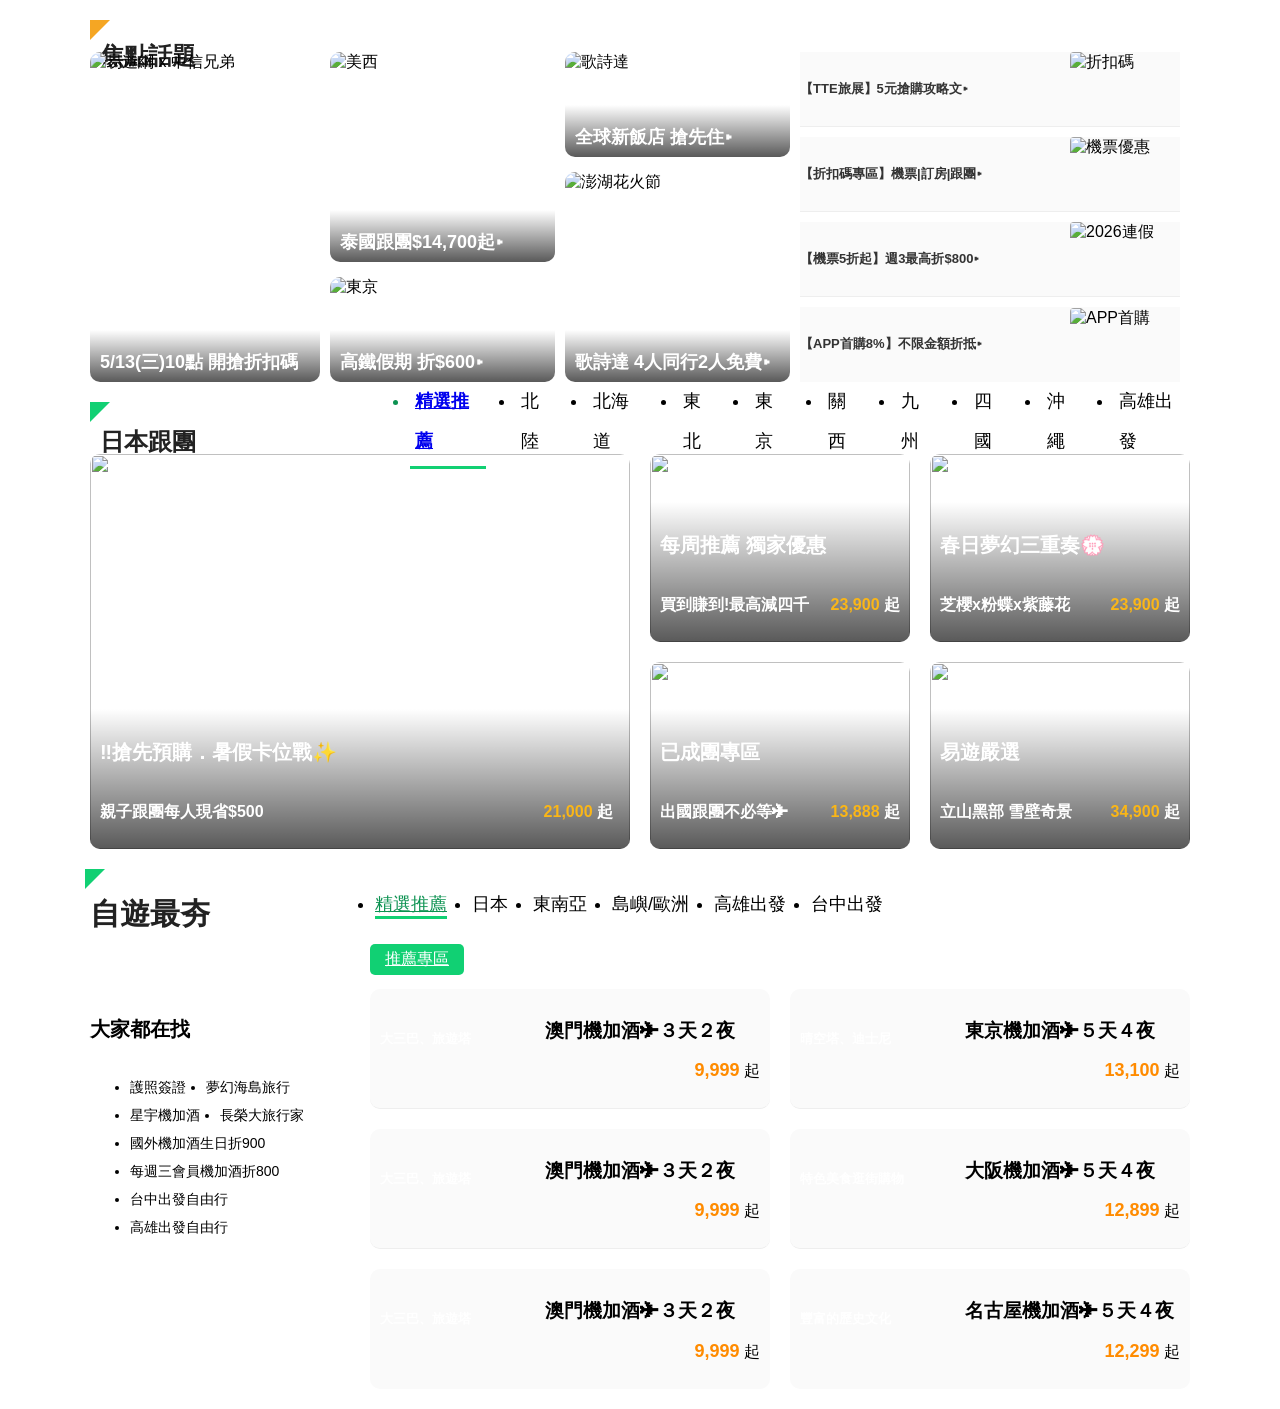
==== gridHW/grid.html @ a6bfbb4c "gridHW" ====
<!doctype html>
<html lang="zh-TW">
  <head>
    <meta charset="UTF-8" />
    <meta name="viewport" content="width=device-width, initial-scale=1.0" />
    <title>焦點話題</title>
    <link rel="stylesheet" href="/reset.css" />
    <style>
      body {
        font-family: "Microsoft JhengHei", "PingFang TC", sans-serif;
        background: #fff;
      }

      .focus-part {
        width: 1100px;
        margin: 20px auto;
      }

      .focus-part-title {
        display: flex;
        align-items: center;
        gap: 0px;
        margin-bottom: 12px;
        position: relative;
      }

      .triangle {
        width: 0;
        height: 0;
        border-top: 20px solid #f5a623;
        border-right: 20px solid transparent;
      }

      .focus-part-title h2 {
        font-size: 24px;
        font-weight: bold;
        color: #222;
        position: absolute;
        left: 10px;
        top: 0;
      }
      .focus-part-content {
        display: grid;
        grid-template-columns: 230px 460px 380px;
        gap: 10px;
      }
      .focus-left {
        width: 230px;
        height: 330px;
      }

      .focus-left .card {
        width: 100%;
        height: 100%;
        position: relative;
        overflow: hidden;
        border-radius: 10px;
      }

      .focus-left .card img {
        width: 100%;
        height: 100%;
        object-fit: cover;
        display: block;
      }

      .focus-middle {
        display: grid;
        grid-template-columns: 1fr 1fr;
        gap: 10px;
        height: 330px;
      }

      .middle-col-left {
        display: grid;
        grid-template-rows: 210px 105px;
        gap: 15px;
      }

      .middle-col-right {
        display: grid;
        grid-template-rows: 105px 210px;
        gap: 15px;
      }

      .focus-middle .card {
        position: relative;
        overflow: hidden;
        border-radius: 10px;
        cursor: pointer;
      }

      .focus-middle .card img {
        width: 100%;
        height: 100%;
        object-fit: cover;
        display: block;
      }

      .card-label {
        position: absolute;
        bottom: 0;
        left: 0;
        right: 0;
        background: linear-gradient(transparent, rgba(0, 0, 0, 0.65));
        color: #fff;
        font-size: 18px;
        font-weight: bold;
        padding: 20px 10px 8px;
      }

      .focus-right {
        display: grid;
        grid-template-rows: repeat(4, 1fr);
        gap: 10px;
        height: 330px;
      }

      .focus-right-row {
        display: grid;
        grid-template-columns: 1fr 110px;
        column-gap: 8px;
        align-items: center;
        border-bottom: 1px solid #eee;
        background-color: #fafafa;
      }

      .focus-right-row:last-child {
        border-bottom: none;
      }

      .focus-right-row p {
        font-size: 13px;
        color: #333;
        cursor: pointer;
        line-height: 1.4;
        font-weight: 700;
      }

      .focus-right-row p:hover {
        color: #e87722;
      }

      .focus-right-row img {
        width: 112px;
        height: 74px;
        object-fit: cover;
        border-radius: 4px;
        display: block;
      }
      .jp-part {
        width: 1100px;
        margin: 20px auto;
      }
      .jp-part-title {
        display: flex;
        align-items: center;
        gap: 0px;
        margin-bottom: 12px;
        position: relative;
        height: 40px;
        line-height: 40px;
      }
      .jp-part-title .triangle {
        width: 0;
        height: 0;
        border-top: 20px solid #11d073;
        border-right: 20px solid transparent;
        position: relative;
        top: -10px;
      }
      .jp-part-title h2 {
        font-size: 24px;
        font-weight: bold;
        color: #222;
        position: absolute;
        left: 10px;
        top: 0;
      }
      .jp-part-title ul {
        display: flex;
        position: absolute;
        left: 280px;
        gap: 30px;
      }
      .jp-part-title li {
        font-size: 18px;
        padding: 5px;
      }
      .jp-part-title li:nth-child(1) {
        color: #0c9251;
        font-weight: 700;
        border-bottom: 3px solid #11d073;
      }
      .jp-part-content {
        display: grid;
        grid-template-columns: 540px 260px 260px;
        gap: 20px;
      }
      .jp-part-left {
        width: 540px;
        height: 395px;
      }
      .jp-part-left .jp-card {
        width: 100%;
        height: 100%;
        position: relative;
        overflow: hidden;
        border-radius: 10px;
      }

      .jp-part-left .jp-card img {
        width: 100%;
        height: 100%;
        object-fit: cover;
        display: block;
      }
      .jp-card-left-label {
        position: absolute;
        bottom: 0;
        left: 0;
        right: 0;
        display: flex;
        flex-wrap: wrap;
        background: linear-gradient(transparent, rgba(0, 0, 0, 0.65));
        color: #fff;
        font-size: 13px;
        font-weight: bold;
        padding: 10px;
      }
      .jp-card-left-label h3 {
        width: 540px;
        font-size: 20px;
      }
      .jp-card-left-label p {
        font-size: 16px;
      }
      .jp-card-left-label-price {
        display: flex;
        gap: 280px;
      }
      .jp-card-left-label-price span {
        color: #fab617;
      }
      .jp-part-middle {
        display: grid;
        grid-template-rows: 187.5px 187.5px;
        gap: 20px;
      }
      .jp-part-middle .jp-card {
        position: relative;
        overflow: hidden;
        border-radius: 10px;
        cursor: pointer;
      }

      .jp-part-middle .jp-card img {
        width: 100%;
        height: 100%;
        object-fit: cover;
        display: block;
      }
      .jp-part-right {
        display: grid;
        grid-template-rows: 187.5px 187.5px;
        gap: 20px;
      }
      .jp-part-right .jp-card {
        position: relative;
        overflow: hidden;
        border-radius: 10px;
        cursor: pointer;
      }

      .jp-part-right .jp-card img {
        width: 100%;
        height: 100%;
        object-fit: cover;
        display: block;
      }
      .jp-card-label {
        position: absolute;
        bottom: 0;
        left: 0;
        right: 0;
        display: flex;
        flex-wrap: wrap;
        background: linear-gradient(transparent, rgba(0, 0, 0, 0.65));
        color: #fff;
        font-size: 13px;
        font-weight: bold;
        padding: 10px;
      }
      .jp-card-label h3 {
        width: 240px;
        font-size: 20px;
      }
      .jp-card-label p {
        font-size: 16px;
      }
      .jp-card-label-price {
        display: flex;
        width: 240px;
        justify-content: space-between;
      }
      .jp-card-label-price span {
        color: #fab617;
      }
      .solo-part {
        width: 1100px;
        margin: 20px auto;
        display: grid;
        grid-template-columns: 260px 820px;
        gap: 20px;
      }
      .solo-part-left {
        display: grid;
        grid-template-rows: 100px 400px;
        gap: 20px;
      }
      .solo-part-right {
        display: grid;
        grid-template-rows: 100px 400px;
        gap: 20px;
      }
      .solo-part-left-top .triangle {
        width: 0;
        height: 0;
        border-top: 20px solid #11d073;
        border-right: 20px solid transparent;
        position: relative;
        top: 0;
        left: -5px;
      }
      .solo-part-left-top {
        position: relative;
      }
      .solo-part-left-top h2 {
        font-size: 30px;
        font-weight: bold;
        color: #222;
        position: absolute;
        left: 10px;
        top: 0;
        text-indent: -10px;
      }
      /* .solo-part-left-aside {
        margin-top: -50px;
      } */
      .solo-part-left-aside ul {
        display: flex;
        flex-wrap: wrap;
        margin-bottom: 20px;
      }
      .solo-part-left-aside h4 {
        font-size: 20px;
        font-weight: 700;
      }
      .solo-part-left-aside li {
        font-size: 14px;
        margin-right: 20px;
        padding-top: 10px;
      }
      .solo-part-right-top ul {
        display: flex;
        gap: 25px;
        font-size: 18px;
        padding: 5px;
      }
      .solo-part-right-top ul li a:nth-child(1) {
        color: #0c9251;
      }
      .solo-part-right-top ul li:nth-child(1) {
        border-bottom: 3px solid #11d073;
      }
      .commend {
        width: 84px;
        background-color: #11d073;
        font-size: 16px;
        color: #fff;
        padding: 5px;
        border-radius: 5px;
        margin-top: 20px;
        display: block;
        text-align: center;
      }
      .solo-part-right-bottom-card {
        display: grid;
        grid-template-columns: 400px 400px;
        gap: 20px;
      }
      .solo-part-right-bottom-card-left {
        display: grid;
        grid-template-rows: 120px 120px 120px;
        gap: 20px;
      }
      .solo-part-right-bottom-card-right {
        display: grid;
        grid-template-rows: 120px 120px 120px;
        gap: 20px;
      }
      .solo-part-right-bottom-card-left-card {
        display: grid;
        grid-template-columns: 165px 1fr;
        column-gap: 20px;
        align-items: center;
        border-bottom: 1px solid #eee;
        background-color: #fafafa;
        border-radius: 10px;
        position: relative;
        /* overflow: hidden; */
      }
      .solo-part-right-bottom-card-left-card:last-child {
        border-bottom: none;
      }
      .solo-part-right-bottom-card-left-card-img img {
        border-radius: 10px;
      }
      .solo-part-right-bottom-card-left-card-img {
        position: relative;
      }
      .solo-part-right-bottom-card-left-card-label {
        position: absolute;
        bottom: 0;
        left: 0;
        right: 0;
        display: flex;
        flex-wrap: wrap;
        color: #fff;
        font-size: 13px;
        font-weight: bold;
        padding: 10px;
      }

      .solo-part-right-bottom-card-left-card-info h3 {
        position: absolute;
        top: 10px;
        left: 175px;
        font-weight: 700;
      }
      .solo-part-right-bottom-card-left-card-info p {
        position: absolute;
        bottom: 10px;
        right: 10px;
      }
      .solo-part-right-bottom-card-left-card-info span {
        color: #ff8b00;
        font-size: 18px;
        font-weight: 700;
      }
    </style>
  </head>
  <body>
    <section class="focus-part">
      <div class="focus-part-title">
        <div class="triangle"></div>
        <h2>焦點話題</h2>
      </div>

      <div class="focus-part-content">
        <div class="focus-left">
          <div class="card">
            <img
              src="https://image.cdn-eztravel.com.tw/UryiumKiUZ8puaPNFgQJil95Fr86h44abIydM0UdWkk/g:ce/q:95/aHR0cHM6Ly9ldmVudC5jZG4tZXp0cmF2ZWwuY29tLnR3L2hwaW1nL2FwcC81NjB4ODIwLzU2MHg4MjBfMjAyNlRURS5qcGc.jpg"
              alt="易遊網 x 中信兄弟"
            />

            <div class="card-label">5/13(三)10點 開搶折扣碼</div>
          </div>
        </div>
        <div class="focus-middle">
          <div class="middle-col-left">
            <div class="card">
              <img
                src="https://image.cdn-eztravel.com.tw/H6WOyfln3xebbD63BdrCKtCYf8c6n-lq7006pv1b7wQ/g:ce/q:95/aHR0cHM6Ly9ldmVudC5jZG4tZXp0cmF2ZWwuY29tLnR3L2hwaW1nL2hwL2Jhbm5lci8yMzB4MjEwLzIzMHgyMTBfMjAyMzExMDFBLnBuZw.png"
                alt="美西"
              />
              <div class="card-label">泰國跟團$14,700起▸</div>
            </div>

            <div class="card">
              <img
                src="https://image.cdn-eztravel.com.tw/KYU7NGY8cykO65XGDhWC3l9FUyxiojyuZNgME-R9Oms/g:ce/q:95/aHR0cHM6Ly9ldmVudC5jZG4tZXp0cmF2ZWwuY29tLnR3L2hwaW1nL2hwL2Jhbm5lci8yMzB4MTA0LzIzMHgxMDRfMjAyMTA4MTJBLnBuZw.png"
                alt="東京"
              />
              <div class="card-label">高鐵假期 折$600▸</div>
            </div>
          </div>

          <div class="middle-col-right">
            <div class="card">
              <img
                src="https://image.cdn-eztravel.com.tw/Hn4gYjaYym7bq9-GZsmFRqYyA7c2MPDLaSLsVJZ6jmo/g:ce/q:95/aHR0cHM6Ly9ldmVudC5jZG4tZXp0cmF2ZWwuY29tLnR3L2hwaW1nL2hwL2Jhbm5lci8yMzB4MTA0LzIzMHgxMDRfMjAyMzAzMjhBLnBuZw.png"
                alt="歌詩達"
              />
              <div class="card-label">全球新飯店 搶先住▸</div>
            </div>

            <div class="card">
              <img
                src="https://image.cdn-eztravel.com.tw/RDL3lpPJ97wz5kMa_yVNiDjeR0wvht6wNMXFY4dmxqI/g:ce/q:95/aHR0cHM6Ly9ldmVudC5jZG4tZXp0cmF2ZWwuY29tLnR3L2hwaW1nL2hwL2Jhbm5lci8yMzB4MjEwLzIzMHgyMTBfMjI4XzAxMDYuanBn.jpg"
                alt="澎湖花火節"
              />
              <div class="card-label">歌詩達 4人同行2人免費▸</div>
            </div>
          </div>
        </div>

        <div class="focus-right">
          <div class="focus-right-row">
            <p>【TTE旅展】5元搶購攻略文▸</p>
            <img
              src="https://image.cdn-eztravel.com.tw/dEMw5W7QSKkCVuJ74qTbBcFLY8v6TxteXNKL4uL64Bs/g:ce/q:95/aHR0cHM6Ly9ldmVudC5jZG4tZXp0cmF2ZWwuY29tLnR3L2hwaW1nL2FwcC8yNjZ4MjAwLzI2NngyMDBfMjAyNlRURS5qcGc.jpg"
              alt="折扣碼"
            />
          </div>
          <div class="focus-right-row">
            <p>【折扣碼專區】機票|訂房|跟團▸</p>
            <img
              src="https://image.cdn-eztravel.com.tw/0IQrFcwVYp1UvFFq7J-fF23FEW3vy7ENYFQ9EnI--LM/g:ce/q:95/aHR0cHM6Ly9ldmVudC5jZG4tZXp0cmF2ZWwuY29tLnR3L2hwaW1nL2FwcC9hcHBuZXdzLzI0OHgxNzBfMjAyMjA1MjUuanBn.jpg"
              alt="機票優惠"
            />
          </div>
          <div class="focus-right-row">
            <p>【機票5折起】週3最高折$800▸</p>
            <img
              src="https://image.cdn-eztravel.com.tw/MrcYn7vhnVPpsBZ2iheyjCsLHGNXYdxxtrJEhd4TiVg/g:ce/q:95/aHR0cHM6Ly9ldmVudC5jZG4tZXp0cmF2ZWwuY29tLnR3L2hwaW1nL2FwcC8yNjZ4MjAwLzI2NngyMDBfZmxpZ2h0XzA0MjYuanBn.jpg"
              alt="2026連假"
            />
          </div>
          <div class="focus-right-row">
            <p>【APP首購8%】不限金額折抵▸</p>
            <img
              src="https://image.cdn-eztravel.com.tw/4GODf7wAZdzQeUK17P07PO89M8cOXHZdX76sKoP4q8A/g:ce/q:95/aHR0cHM6Ly9ldmVudC5jZG4tZXp0cmF2ZWwuY29tLnR3L2hwaW1nL2FwcC8yNjZ4MjAwLzIwMjUxMjIzX2FwcF9maXJzdF9wdXJjaGFzZWRfMjAyNl9RMV8yNjZ4MjAwLmpwZw.jpg"
              alt="APP首購"
            />
          </div>
        </div>
      </div>
    </section>

    <section class="jp-part">
      <div class="jp-part-title">
        <div class="triangle"></div>
        <h2>日本跟團</h2>
        <ul>
          <li><a href="#">精選推薦</a></li>
          <li>北陸</li>
          <li>北海道</li>
          <li>東北</li>
          <li>東京</li>
          <li>關西</li>
          <li>九州</li>
          <li>四國</li>
          <li>沖繩</li>
          <li>高雄出發</li>
        </ul>
      </div>

      <div class="jp-part-content">
        <div class="jp-part-left">
          <div class="jp-card">
            <img src="/HTML_CSS/gridHW/image/summer2026_768x400.jpg" alt="" />
            <div class="jp-card-left-label">
              <h3>‼️搶先預購．暑假卡位戰✨</h3>

              <div class="jp-card-left-label-price">
                <p>親子跟團每人現省$500</p>
                <p>
                  <span>21,000</span>
                  起
                </p>
              </div>
            </div>
          </div>
        </div>
        <div class="jp-part-middle">
          <div class="jp-card">
            <img src="/HTML_CSS/gridHW/image/JP_2386427915.jpg" alt="" />
            <div class="jp-card-label">
              <h3>每周推薦 獨家優惠</h3>

              <div class="jp-card-label-price">
                <p>買到賺到!最高減四千</p>
                <p>
                  <span>23,900</span>
                  起
                </p>
              </div>
            </div>
          </div>
          <div class="jp-card">
            <img src="/HTML_CSS/gridHW/image/AU_589626593.jpg" alt="" />
            <div class="jp-card-label">
              <h3>已成團專區</h3>

              <div class="jp-card-label-price">
                <p>出國跟團不必等✈</p>
                <p>
                  <span>13,888</span>
                  起
                </p>
              </div>
            </div>
          </div>
        </div>
        <div class="jp-part-right">
          <div class="jp-card">
            <img src="/HTML_CSS/gridHW/image/JP_387095311.jpg" alt="" />
            <div class="jp-card-label">
              <h3>春日夢幻三重奏💮</h3>

              <div class="jp-card-label-price">
                <p>芝櫻x粉蝶x紫藤花</p>
                <p>
                  <span>23,900</span>
                  起
                </p>
              </div>
            </div>
          </div>
          <div class="jp-card">
            <img src="/HTML_CSS/gridHW/image/FRN0000019425.png" alt="" />
            <div class="jp-card-label">
              <h3>易遊嚴選</h3>
              <div class="jp-card-label-price">
                <p>立山黑部 雪壁奇景</p>

                <p>
                  <span>34,900</span>
                  起
                </p>
              </div>
            </div>
          </div>
        </div>
      </div>
    </section>

    <section class="solo-part">
      <div class="solo-part-left">
        <div class="solo-part-left-top">
          <div class="triangle"></div>
          <h2>自遊最夯</h2>
        </div>

        <div class="solo-part-left-aside">
          <h4>大家都在找</h4>
          <ul>
            <li>護照簽證</li>
            <li>夢幻海島旅行</li>
            <li>星宇機加酒</li>
            <li>長榮大旅行家</li>
            <li>國外機加酒生日折900</li>
            <li>每週三會員機加酒折800</li>
            <li>台中出發自由行</li>
            <li>高雄出發自由行</li>
          </ul>
          <div class="solo-part-left-card">
            <img
              src="/HTML_CSS/gridHW/image/華航精緻旅遊2.0_468x342.jpg"
              alt=""
            />
          </div>
        </div>
      </div>
      <div class="solo-part-right">
        <div class="solo-part-right-top">
          <ul>
            <li><a href="#">精選推薦</a></li>
            <li>日本</li>
            <li>東南亞</li>
            <li>島嶼/歐洲</li>
            <li>高雄出發</li>
            <li>台中出發</li>
          </ul>
          <a href="#" class="commend">推薦專區</a>
        </div>
        <div class="solo-part-right-bottom">
          <div class="solo-part-right-bottom-card">
            <div class="solo-part-right-bottom-card-left">
              <div class="solo-part-right-bottom-card-left-card">
                <div class="solo-part-right-bottom-card-left-card-img">
                  <img
                    src="https://image.cdn-eztravel.com.tw/vmeJWBmCchvVxWcsL5Et58OiNQZMNjM6hWb7vNys1HY/rs:fit:1000:600:1/g:ce/q:95/aHR0cHM6Ly9ob3RlbC5jZG4tZXp0cmF2ZWwuY29tLnR3L2h0Zi9mcmcvRlhIL2FyZWFfMjAzL-a-s-mWgDI2NlgyMDAuanBn.jpg"
                    alt=""
                  />
                  <div class="solo-part-right-bottom-card-left-card-label">
                    大三巴、旅遊塔
                  </div>
                </div>

                <div class="solo-part-right-bottom-card-left-card-info">
                  <h3>澳門機加酒✈３天２夜</h3>
                  <p>
                    <span>9,999</span>
                    起
                  </p>
                </div>
              </div>
              <div class="solo-part-right-bottom-card-left-card">
                <div class="solo-part-right-bottom-card-left-card-img">
                  <img
                    src="https://image.cdn-eztravel.com.tw/6oquADtl2WX4Jts2PjwLoNXd2ZzrIDik0xPDY0W1DMg/rs:fit:1000:600:1/g:ce/q:95/aHR0cHM6Ly9ob3RlbC5jZG4tZXp0cmF2ZWwuY29tLnR3L2h0Zi9mcmcvRlhIL2FyZWFfMjAyL2Jhbmdrb2tfMDIuanBn.jpg"
                    alt=""
                  />
                  <div class="solo-part-right-bottom-card-left-card-label">
                    大三巴、旅遊塔
                  </div>
                </div>

                <div class="solo-part-right-bottom-card-left-card-info">
                  <h3>澳門機加酒✈３天２夜</h3>
                  <p>
                    <span>9,999</span>
                    起
                  </p>
                </div>
              </div>
              <div class="solo-part-right-bottom-card-left-card">
                <div class="solo-part-right-bottom-card-left-card-img">
                  <img
                    src="https://image.cdn-eztravel.com.tw/S1rtfR0GUDbwKzUDo1tA4ezQdr-hASOrwM3BDanRcQQ/rs:fit:1000:600:1/g:ce/q:95/aHR0cHM6Ly9ob3RlbC5jZG4tZXp0cmF2ZWwuY29tLnR3L2h0Zi9mcmcvRlhIL2FyZWFfMjAxL29raW5hd2FfMDMuanBn.jpg"
                    alt=""
                  />
                  <div class="solo-part-right-bottom-card-left-card-label">
                    大三巴、旅遊塔
                  </div>
                </div>

                <div class="solo-part-right-bottom-card-left-card-info">
                  <h3>澳門機加酒✈３天２夜</h3>
                  <p>
                    <span>9,999</span>
                    起
                  </p>
                </div>
              </div>
            </div>
            <div class="solo-part-right-bottom-card-right">
              <div class="solo-part-right-bottom-card-left-card">
                <div class="solo-part-right-bottom-card-left-card-img">
                  <img
                    src="https://image.cdn-eztravel.com.tw/nx8BUldCjiYaZzsu-PWg97095IUtKYBhS5kRScx6E00/rs:fit:1000:600:1/g:ce/q:95/aHR0cHM6Ly9ob3RlbC5jZG4tZXp0cmF2ZWwuY29tLnR3L2h0Zi9mcmcvRlhIL2FyZWFfMjAxL3Rva3lvXzAxLmpwZw.jpg"
                    alt=""
                  />
                  <div class="solo-part-right-bottom-card-left-card-label">
                    晴空塔、迪士尼
                  </div>
                </div>

                <div class="solo-part-right-bottom-card-left-card-info">
                  <h3>東京機加酒✈５天４夜</h3>
                  <p>
                    <span>13,100</span>
                    起
                  </p>
                </div>
              </div>
              <div class="solo-part-right-bottom-card-left-card">
                <div class="solo-part-right-bottom-card-left-card-img">
                  <img
                    src="https://image.cdn-eztravel.com.tw/Le8YGTXFZgglS6ddQsO37D-l5LmAz-omwZAaOYdemVo/rs:fit:1000:600:1/g:ce/q:95/aHR0cHM6Ly9ob3RlbC5jZG4tZXp0cmF2ZWwuY29tLnR3L2h0Zi9mcmcvRlhIL2FyZWFfMjAxL29zYWthXzAyLmpwZw.jpg"
                    alt=""
                  />
                  <div class="solo-part-right-bottom-card-left-card-label">
                    特色美食逛街購物
                  </div>
                </div>

                <div class="solo-part-right-bottom-card-left-card-info">
                  <h3>大阪機加酒✈５天４夜</h3>
                  <p>
                    <span>12,899</span>
                    起
                  </p>
                </div>
              </div>
              <div class="solo-part-right-bottom-card-left-card">
                <div class="solo-part-right-bottom-card-left-card-img">
                  <img
                    src="https://image.cdn-eztravel.com.tw/lPBDNeXYDpVD_nLLSRbZ6ySoArw77gLOV9Kzs4OYksE/rs:fit:1000:600:1/g:ce/q:95/aHR0cHM6Ly9ldmVudC5jZG4tZXp0cmF2ZWwuY29tLnR3L2hwaW1nL2FwcC8yNjZ4MjAwLzI2NngyMDBfanhfbmdvLnBuZw.png"
                    alt=""
                  />
                  <div class="solo-part-right-bottom-card-left-card-label">
                    豐富的歷史文化
                  </div>
                </div>

                <div class="solo-part-right-bottom-card-left-card-info">
                  <h3>名古屋機加酒✈５天４夜</h3>
                  <p>
                    <span>12,299</span>
                    起
                  </p>
                </div>
              </div>
            </div>
          </div>
        </div>
      </div>
    </section>
  </body>
</html>
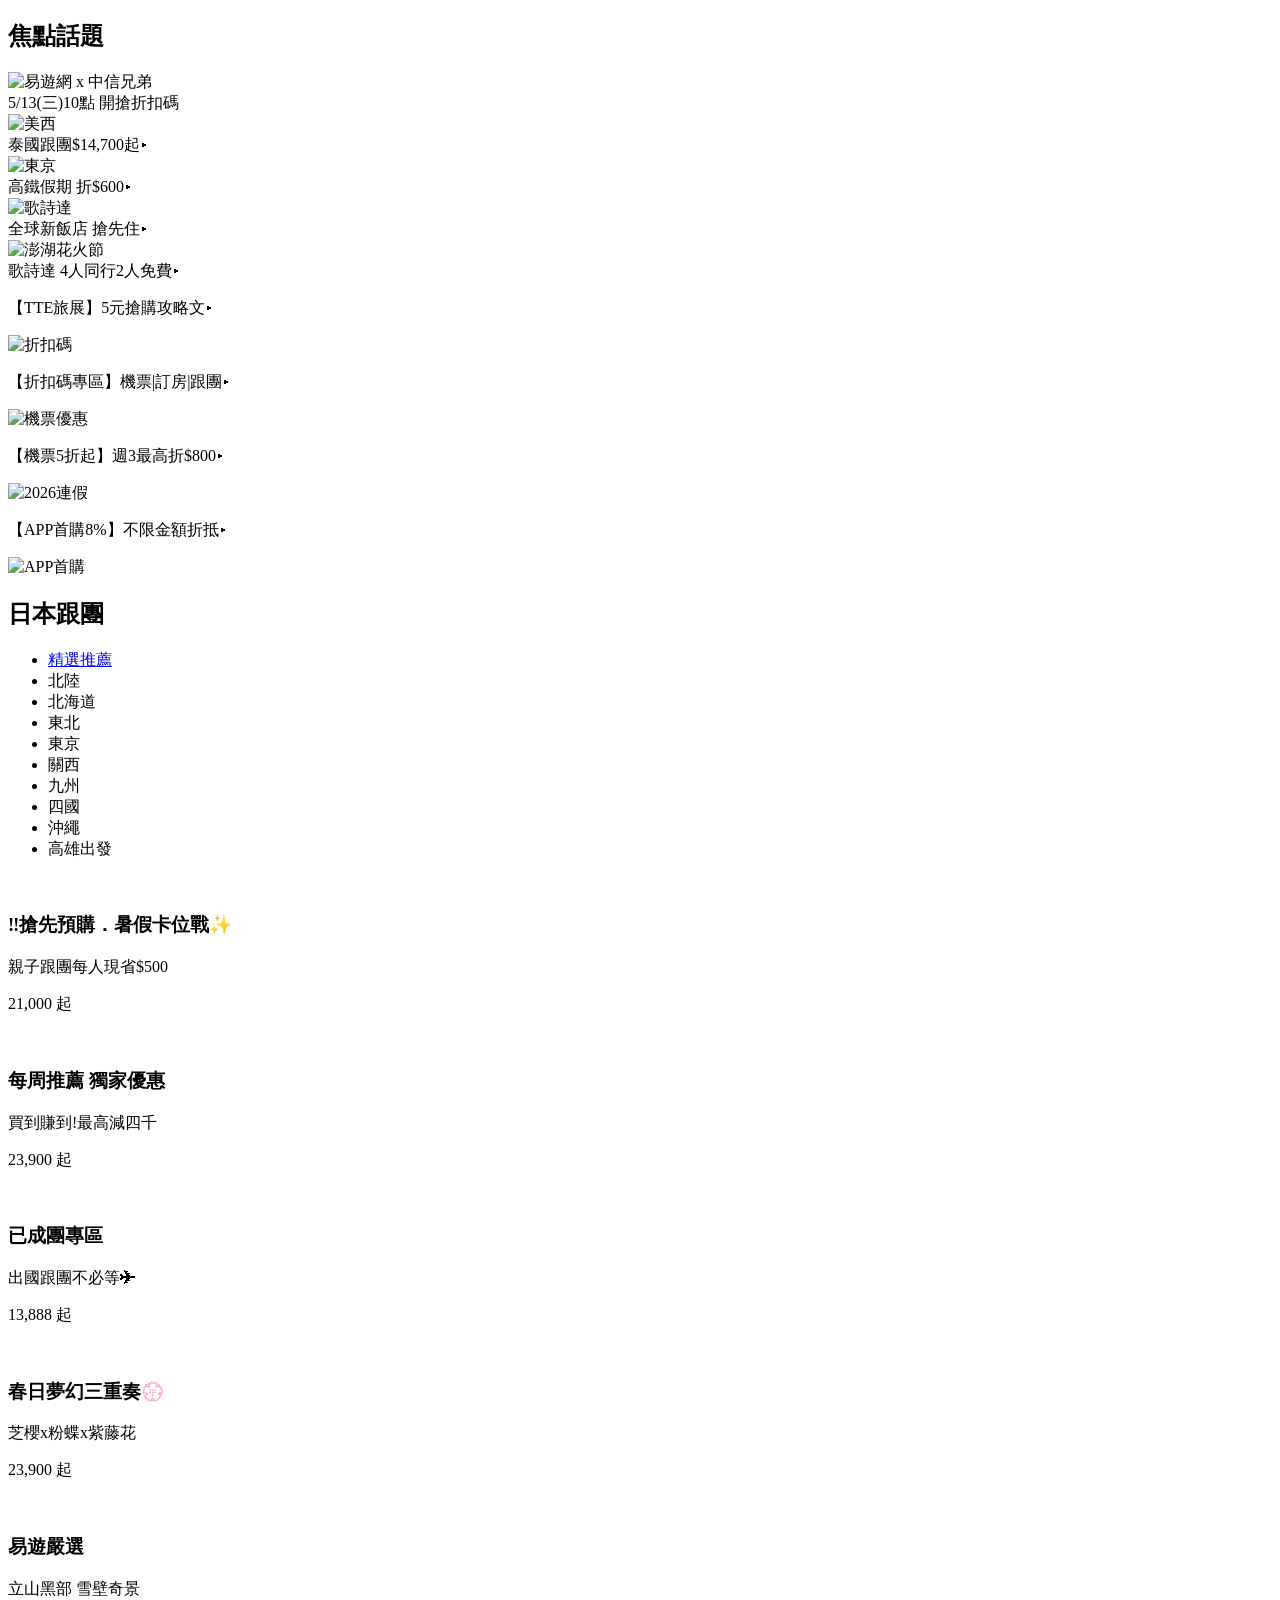
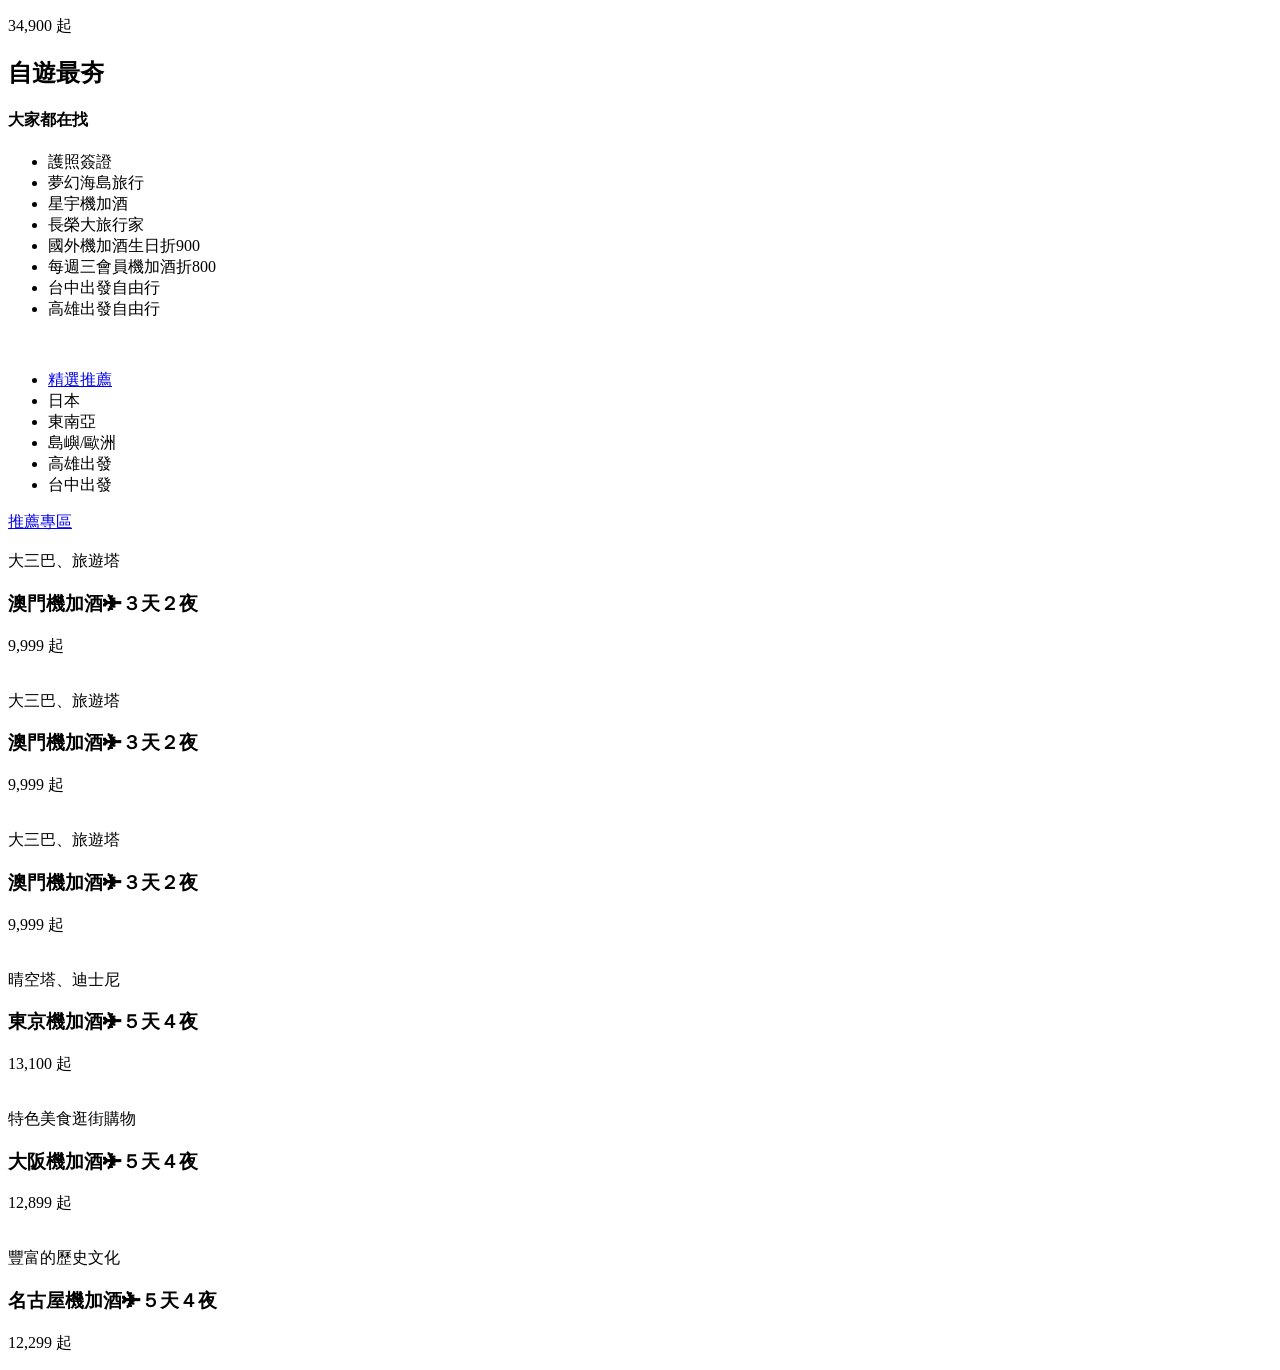
==== commit 0926147f: "gridHW" ====
--- a/gridHW/grid.html
+++ b/gridHW/grid.html
@@ -5,450 +5,7 @@
     <meta name="viewport" content="width=device-width, initial-scale=1.0" />
     <title>焦點話題</title>
     <link rel="stylesheet" href="/reset.css" />
-    <style>
-      body {
-        font-family: "Microsoft JhengHei", "PingFang TC", sans-serif;
-        background: #fff;
-      }
-
-      .focus-part {
-        width: 1100px;
-        margin: 20px auto;
-      }
-
-      .focus-part-title {
-        display: flex;
-        align-items: center;
-        gap: 0px;
-        margin-bottom: 12px;
-        position: relative;
-      }
-
-      .triangle {
-        width: 0;
-        height: 0;
-        border-top: 20px solid #f5a623;
-        border-right: 20px solid transparent;
-      }
-
-      .focus-part-title h2 {
-        font-size: 24px;
-        font-weight: bold;
-        color: #222;
-        position: absolute;
-        left: 10px;
-        top: 0;
-      }
-      .focus-part-content {
-        display: grid;
-        grid-template-columns: 230px 460px 380px;
-        gap: 10px;
-      }
-      .focus-left {
-        width: 230px;
-        height: 330px;
-      }
-
-      .focus-left .card {
-        width: 100%;
-        height: 100%;
-        position: relative;
-        overflow: hidden;
-        border-radius: 10px;
-      }
-
-      .focus-left .card img {
-        width: 100%;
-        height: 100%;
-        object-fit: cover;
-        display: block;
-      }
-
-      .focus-middle {
-        display: grid;
-        grid-template-columns: 1fr 1fr;
-        gap: 10px;
-        height: 330px;
-      }
-
-      .middle-col-left {
-        display: grid;
-        grid-template-rows: 210px 105px;
-        gap: 15px;
-      }
-
-      .middle-col-right {
-        display: grid;
-        grid-template-rows: 105px 210px;
-        gap: 15px;
-      }
-
-      .focus-middle .card {
-        position: relative;
-        overflow: hidden;
-        border-radius: 10px;
-        cursor: pointer;
-      }
-
-      .focus-middle .card img {
-        width: 100%;
-        height: 100%;
-        object-fit: cover;
-        display: block;
-      }
-
-      .card-label {
-        position: absolute;
-        bottom: 0;
-        left: 0;
-        right: 0;
-        background: linear-gradient(transparent, rgba(0, 0, 0, 0.65));
-        color: #fff;
-        font-size: 18px;
-        font-weight: bold;
-        padding: 20px 10px 8px;
-      }
-
-      .focus-right {
-        display: grid;
-        grid-template-rows: repeat(4, 1fr);
-        gap: 10px;
-        height: 330px;
-      }
-
-      .focus-right-row {
-        display: grid;
-        grid-template-columns: 1fr 110px;
-        column-gap: 8px;
-        align-items: center;
-        border-bottom: 1px solid #eee;
-        background-color: #fafafa;
-      }
-
-      .focus-right-row:last-child {
-        border-bottom: none;
-      }
-
-      .focus-right-row p {
-        font-size: 13px;
-        color: #333;
-        cursor: pointer;
-        line-height: 1.4;
-        font-weight: 700;
-      }
-
-      .focus-right-row p:hover {
-        color: #e87722;
-      }
-
-      .focus-right-row img {
-        width: 112px;
-        height: 74px;
-        object-fit: cover;
-        border-radius: 4px;
-        display: block;
-      }
-      .jp-part {
-        width: 1100px;
-        margin: 20px auto;
-      }
-      .jp-part-title {
-        display: flex;
-        align-items: center;
-        gap: 0px;
-        margin-bottom: 12px;
-        position: relative;
-        height: 40px;
-        line-height: 40px;
-      }
-      .jp-part-title .triangle {
-        width: 0;
-        height: 0;
-        border-top: 20px solid #11d073;
-        border-right: 20px solid transparent;
-        position: relative;
-        top: -10px;
-      }
-      .jp-part-title h2 {
-        font-size: 24px;
-        font-weight: bold;
-        color: #222;
-        position: absolute;
-        left: 10px;
-        top: 0;
-      }
-      .jp-part-title ul {
-        display: flex;
-        position: absolute;
-        left: 280px;
-        gap: 30px;
-      }
-      .jp-part-title li {
-        font-size: 18px;
-        padding: 5px;
-      }
-      .jp-part-title li:nth-child(1) {
-        color: #0c9251;
-        font-weight: 700;
-        border-bottom: 3px solid #11d073;
-      }
-      .jp-part-content {
-        display: grid;
-        grid-template-columns: 540px 260px 260px;
-        gap: 20px;
-      }
-      .jp-part-left {
-        width: 540px;
-        height: 395px;
-      }
-      .jp-part-left .jp-card {
-        width: 100%;
-        height: 100%;
-        position: relative;
-        overflow: hidden;
-        border-radius: 10px;
-      }
-
-      .jp-part-left .jp-card img {
-        width: 100%;
-        height: 100%;
-        object-fit: cover;
-        display: block;
-      }
-      .jp-card-left-label {
-        position: absolute;
-        bottom: 0;
-        left: 0;
-        right: 0;
-        display: flex;
-        flex-wrap: wrap;
-        background: linear-gradient(transparent, rgba(0, 0, 0, 0.65));
-        color: #fff;
-        font-size: 13px;
-        font-weight: bold;
-        padding: 10px;
-      }
-      .jp-card-left-label h3 {
-        width: 540px;
-        font-size: 20px;
-      }
-      .jp-card-left-label p {
-        font-size: 16px;
-      }
-      .jp-card-left-label-price {
-        display: flex;
-        gap: 280px;
-      }
-      .jp-card-left-label-price span {
-        color: #fab617;
-      }
-      .jp-part-middle {
-        display: grid;
-        grid-template-rows: 187.5px 187.5px;
-        gap: 20px;
-      }
-      .jp-part-middle .jp-card {
-        position: relative;
-        overflow: hidden;
-        border-radius: 10px;
-        cursor: pointer;
-      }
-
-      .jp-part-middle .jp-card img {
-        width: 100%;
-        height: 100%;
-        object-fit: cover;
-        display: block;
-      }
-      .jp-part-right {
-        display: grid;
-        grid-template-rows: 187.5px 187.5px;
-        gap: 20px;
-      }
-      .jp-part-right .jp-card {
-        position: relative;
-        overflow: hidden;
-        border-radius: 10px;
-        cursor: pointer;
-      }
-
-      .jp-part-right .jp-card img {
-        width: 100%;
-        height: 100%;
-        object-fit: cover;
-        display: block;
-      }
-      .jp-card-label {
-        position: absolute;
-        bottom: 0;
-        left: 0;
-        right: 0;
-        display: flex;
-        flex-wrap: wrap;
-        background: linear-gradient(transparent, rgba(0, 0, 0, 0.65));
-        color: #fff;
-        font-size: 13px;
-        font-weight: bold;
-        padding: 10px;
-      }
-      .jp-card-label h3 {
-        width: 240px;
-        font-size: 20px;
-      }
-      .jp-card-label p {
-        font-size: 16px;
-      }
-      .jp-card-label-price {
-        display: flex;
-        width: 240px;
-        justify-content: space-between;
-      }
-      .jp-card-label-price span {
-        color: #fab617;
-      }
-      .solo-part {
-        width: 1100px;
-        margin: 20px auto;
-        display: grid;
-        grid-template-columns: 260px 820px;
-        gap: 20px;
-      }
-      .solo-part-left {
-        display: grid;
-        grid-template-rows: 100px 400px;
-        gap: 20px;
-      }
-      .solo-part-right {
-        display: grid;
-        grid-template-rows: 100px 400px;
-        gap: 20px;
-      }
-      .solo-part-left-top .triangle {
-        width: 0;
-        height: 0;
-        border-top: 20px solid #11d073;
-        border-right: 20px solid transparent;
-        position: relative;
-        top: 0;
-        left: -5px;
-      }
-      .solo-part-left-top {
-        position: relative;
-      }
-      .solo-part-left-top h2 {
-        font-size: 30px;
-        font-weight: bold;
-        color: #222;
-        position: absolute;
-        left: 10px;
-        top: 0;
-        text-indent: -10px;
-      }
-      /* .solo-part-left-aside {
-        margin-top: -50px;
-      } */
-      .solo-part-left-aside ul {
-        display: flex;
-        flex-wrap: wrap;
-        margin-bottom: 20px;
-      }
-      .solo-part-left-aside h4 {
-        font-size: 20px;
-        font-weight: 700;
-      }
-      .solo-part-left-aside li {
-        font-size: 14px;
-        margin-right: 20px;
-        padding-top: 10px;
-      }
-      .solo-part-right-top ul {
-        display: flex;
-        gap: 25px;
-        font-size: 18px;
-        padding: 5px;
-      }
-      .solo-part-right-top ul li a:nth-child(1) {
-        color: #0c9251;
-      }
-      .solo-part-right-top ul li:nth-child(1) {
-        border-bottom: 3px solid #11d073;
-      }
-      .commend {
-        width: 84px;
-        background-color: #11d073;
-        font-size: 16px;
-        color: #fff;
-        padding: 5px;
-        border-radius: 5px;
-        margin-top: 20px;
-        display: block;
-        text-align: center;
-      }
-      .solo-part-right-bottom-card {
-        display: grid;
-        grid-template-columns: 400px 400px;
-        gap: 20px;
-      }
-      .solo-part-right-bottom-card-left {
-        display: grid;
-        grid-template-rows: 120px 120px 120px;
-        gap: 20px;
-      }
-      .solo-part-right-bottom-card-right {
-        display: grid;
-        grid-template-rows: 120px 120px 120px;
-        gap: 20px;
-      }
-      .solo-part-right-bottom-card-left-card {
-        display: grid;
-        grid-template-columns: 165px 1fr;
-        column-gap: 20px;
-        align-items: center;
-        border-bottom: 1px solid #eee;
-        background-color: #fafafa;
-        border-radius: 10px;
-        position: relative;
-        /* overflow: hidden; */
-      }
-      .solo-part-right-bottom-card-left-card:last-child {
-        border-bottom: none;
-      }
-      .solo-part-right-bottom-card-left-card-img img {
-        border-radius: 10px;
-      }
-      .solo-part-right-bottom-card-left-card-img {
-        position: relative;
-      }
-      .solo-part-right-bottom-card-left-card-label {
-        position: absolute;
-        bottom: 0;
-        left: 0;
-        right: 0;
-        display: flex;
-        flex-wrap: wrap;
-        color: #fff;
-        font-size: 13px;
-        font-weight: bold;
-        padding: 10px;
-      }
-
-      .solo-part-right-bottom-card-left-card-info h3 {
-        position: absolute;
-        top: 10px;
-        left: 175px;
-        font-weight: 700;
-      }
-      .solo-part-right-bottom-card-left-card-info p {
-        position: absolute;
-        bottom: 10px;
-        right: 10px;
-      }
-      .solo-part-right-bottom-card-left-card-info span {
-        color: #ff8b00;
-        font-size: 18px;
-        font-weight: 700;
-      }
-    </style>
+    <link rel="stylesheet" href="/HTML_CSS/gridHW/grid.css" />
   </head>
   <body>
     <section class="focus-part">
